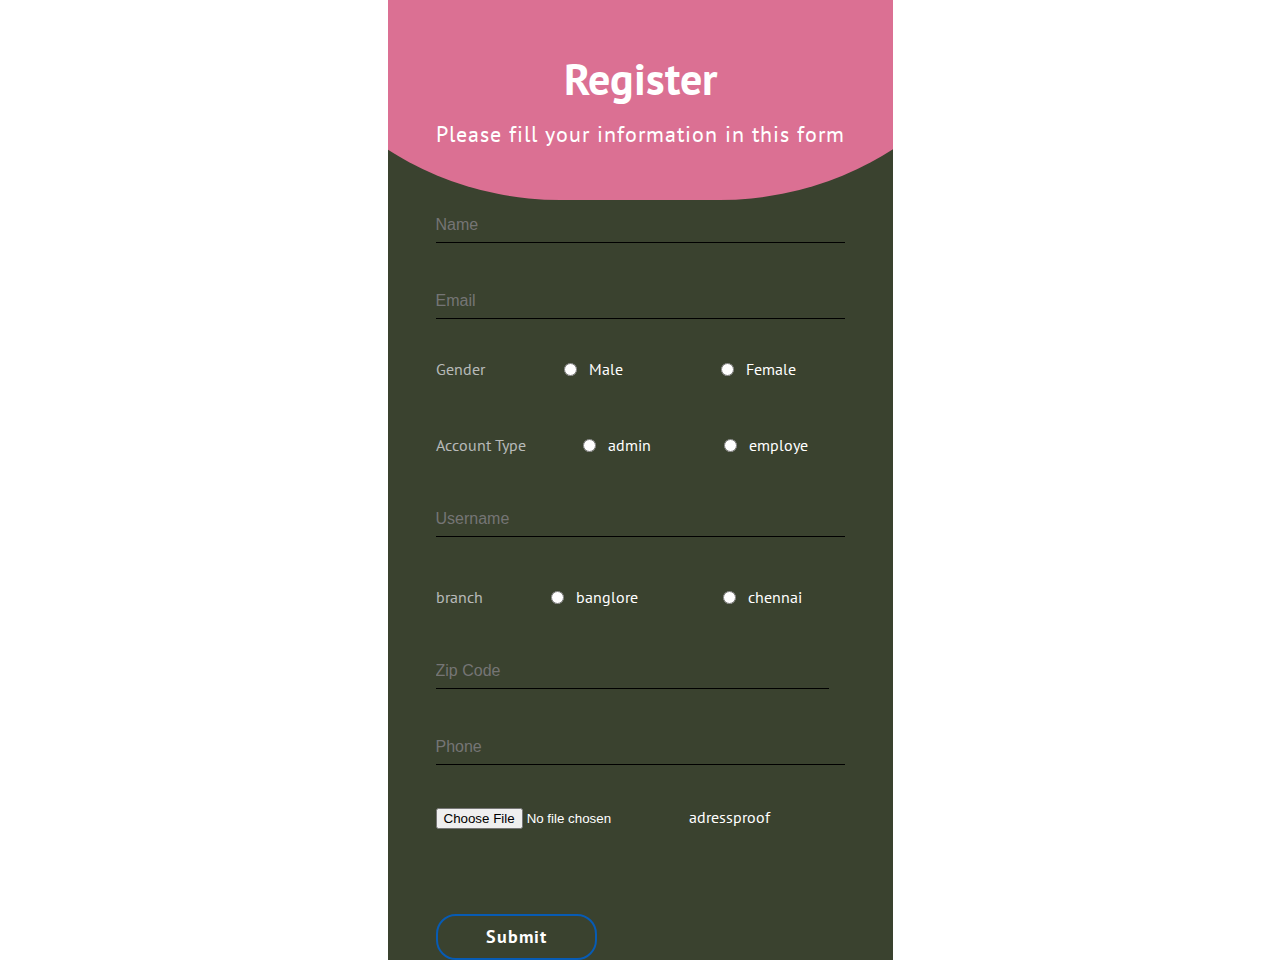
==== WebContent/RegistrationForm.html @ 964e198f "login.html log.css Registration.html Reg.css" ====
<!DOCTYPE html>
<html>
<head>
  <meta charset="UTF-8">
  <title>Registration Form | nssitc.com</title>
  
  
  <link rel="stylesheet" href="https://maxcdn.bootstrapcdn.com/font-awesome/4.7.0/css/font-awesome.min.css">

      <link rel="stylesheet" href="Reg.css">

  
</head>

<body>

  <div class="row">
  <section class="section">
    <header>
      <h3>Register</h3>
      <h4>Please fill your information in this form</h4>
    </header>
    <main>
      <form>
        <div class="form-item box-item">
          <input type="text" name="name" class="tx1" placeholder="Name" data-required>
          <small class="errorReq"><i class="fa fa-asterisk" aria-hidden="true"></i> required field</small>
        </div>
        <div class="form-item box-item">
          <input type="email" name="email" class="tx1" placeholder="Email" data-email data-required>
          <small class="errorReq"><i class="fa fa-asterisk" aria-hidden="true"></i> required field</small>
          <small class="errorEmail"><i class="fa fa-asterisk" aria-hidden="true"></i> email is not valid</small>
        </div>
        <div class="form-item box-item">
          <div class="form-item-triple">
            <div class="radio-label"> 
              <label class="label">Gender</label>
            </div>
            <div class="form-item"> 
              <input id="Male" type="radio" name="gender" value="Male" data-once>
              <label for="Male">Male</label>
            </div>
            <div class="form-item"> 
              <input id="Female" type="radio" name="gender" value="Female" data-once>
              <label for="Female">Female</label>
            </div>
          </div>
          <small class="errorOnce"><i class="fa fa-asterisk" aria-hidden="true"></i> choose at least one</small>
        </div>
        <div class="form-item box-item">
          <div class="form-item-triple">
            <div class="radio-label"> 
              <label class="label">Account Type</label>
            </div>
            <div class="form-item"> 
              <input id="sponsored" type="radio" name="gender2" value="sponsored" data-once>
              <label for="sponsored">admin</label>
            </div>
            <div class="form-item"> 
              <input id="paid" type="radio" name="gender2" value="paid" data-once>
              <label for="paid">employe</label>
            </div>
          </div>
          <small class="errorOnce"><i class="fa fa-asterisk" aria-hidden="true"></i> choose at least one</small>
        </div>
        <div class="form-item box-item">
          <input type="text" name="username1" placeholder="Username" data-required>
          <small class="errorReq"><i class="fa fa-asterisk" aria-hidden="true"></i> required field</small>
        </div>
        <div class="form-item box-item">
          <div class="form-item-triple">
            <div class="radio-label"> 
              <label class="label">branch</label>
            </div>
            <div class="form-item"> 
              <input id="banglore" type="radio" name="branch" value="Male" data-once>
              <label for="banglore">banglore</label>
            </div>
            <div class="form-item"> 
              <input id="chennai" type="radio" name="branch" value="chennai" data-once>
              <label for="chennai">chennai</label>
            </div>
          </div>
          <small class="errorOnce"><i class="fa fa-asterisk" aria-hidden="true"></i> choose at least one</small>
        </div>
        <div class="form-item-double box-item">
          
          <div class="form-item">
            <input type="text" name="zCode" placeholder="Zip Code" data-required data-number>
            <small class="errorReq"><i class="fa fa-asterisk" aria-hidden="true"></i> required field</small>
            <small class="errorNum"><i class="fa fa-asterisk" aria-hidden="true"></i> must be a number</small>
          </div>
        </div>
        <div class="form-item box-item">
          <input type="text" name="phone" placeholder="Phone" data-required data-number data-count="10">
          <small class="errorReq"><i class="fa fa-asterisk" aria-hidden="true"></i> required field</small>
          <small class="errorNum"><i class="fa fa-asterisk" aria-hidden="true"></i> must be a number</small>
          <small class="errorChar"><i class="fa fa-asterisk" aria-hidden="true"></i> must be 10 digits</small>
        </div>
        <div class="form-item box-item">
          <input type="file" id="myFile" name="filename">adressproof
          </div>
        <div class="form-item">
          <span id="submit" class="submit">Submit</span>
        </div>
       </form>
    </main><i class="wave"></i>
  </section>
</div>
  </body>

</html>
---- WebContent/Reg.css ----
@import url("https://fonts.googleapis.com/css?family=PT+Sans:400,700");
html {
  font-size: 10px;
  tap-highlight-color: rgba(0, 0, 0, 0);
  box-sizing: border-box;
}
 
*, *:before, *:after {
  margin: 0;
  padding: 0;
  box-sizing: inherit;
}
 
body {
  font-family: 'PT Sans', sans-serif;
  font-size: 16px;
  line-height: 1.428571429;
  font-weight: 400;
  color: #fff;
}
 
.row {
  display: flex;
  align-items: center;
  justify-content: center;
}
 
.section {
  background-color: rgb(58, 66, 47);
  position: relative;
  overflow: hidden;
  display: flex;
  justify-content: center;
  flex-direction: column;
}
 
header,
main,
footer {
  display: block;
  position: relative;
  z-index: 1;
}
 
header {
  padding: 48px;
}
@media (max-width: 440px) {
  header {
    padding: 48px 24px;
  }
}
header > h3 {
  font-size: 44px;
  font-weight: 700;
  margin-bottom: 8px;
text-align: center;
}
header > h4 {
  font-size: 22px;
  font-weight: 400;
  letter-spacing: 1px;
text-align: center;
}
 
main {
  flex: 1;
  padding: 0 48px;
}
@media (max-width: 440px) {
  main {
    padding: 0 24px;
  }
}
 
footer {
  width: 100%;
  background-color: red;
  padding: 16px;
  align-self: center;
  text-align: center;
  margin-top: 32px;
}
footer a {
  color: #fff;
  font-weight: 700;
  text-decoration: none;
}
footer a:hover {
  text-decoration: underline;
}
 
form {
  height: 100%;
  display: flex;
  justify-content: center;
  flex-direction: column;
}
 
.label {
  color: rgba(226, 227, 232, 0.75);
  font-size: 16px;
}
 
small {
  display: none;
}
small.errorOnce {
  margin-top: 2px;
}
.tx1 {
margin-top: 10px;
}
.form-item input[type="text"],
.form-item input[type="number"],
.form-item input[type="email"] {
  display: block;
  color: #E2E3E8;
  font-size: 16px;
  width: 100%;
  background-color: transparent;
  border: none;
  border-bottom: 1px solid black;
  padding: 8px 0;
  appearance: none;
  outline: none;
}
.form-item i {
  font-size: 12px;
  color: red;
}
 
.box-item {
  height: 60px;
  margin-bottom: 16px;
}
 
.form-item-double {
  display: flex;
}
.form-item-double .form-item {
  flex: 1 1 auto;
}
.form-item-double .form-item:nth-child(1) {
  padding-right: 16px;
}
.form-item-double .form-item:nth-child(2) {
  padding-left: 16px;
}
 
.form-item-triple {
  display: flex;
  align-items: center;
  padding-top: 6px;
}
.form-item-triple .radio-label {
  flex: 1 1 auto;
  text-align: left;
}
.form-item-triple .radio-label label {
  display: inline-block;
  vertical-align: middle;
}
.form-item-triple .form-item {
  flex: 3 1 auto;
  text-align: center;
  margin: 0;
}
.form-item-triple .form-item label, .form-item-triple .form-item input[type="radio"] {
  display: inline-block;
  vertical-align: middle;
  margin: 0 4px;
}
 
.submit {
  display: inline-block;
  font-size: 18px;
  font-weight: 700;
  letter-spacing: 1px;
  padding: 8px 48px;
  margin-top: 32px;
  border: 2px solid #075BB4;
  border-radius: 20px;
  cursor: pointer;
  transition: all ease .2s;
}
.submit:hover {
  background-color: red;
  border: 2px solid black;
}
 
.wave {
  position: absolute;
  top: 0;
  left: 50%;
  width: 800px;
  height: 800px;
  margin-top: -600px;
  margin-left: -400px;
  background: palevioletred;
  border-radius: 40%;  
  animation: shift 20s infinite linear;
  z-index: 0;
}
 
 
@keyframes shift{
  from{
    transform: rotate(360deg);
  }
}
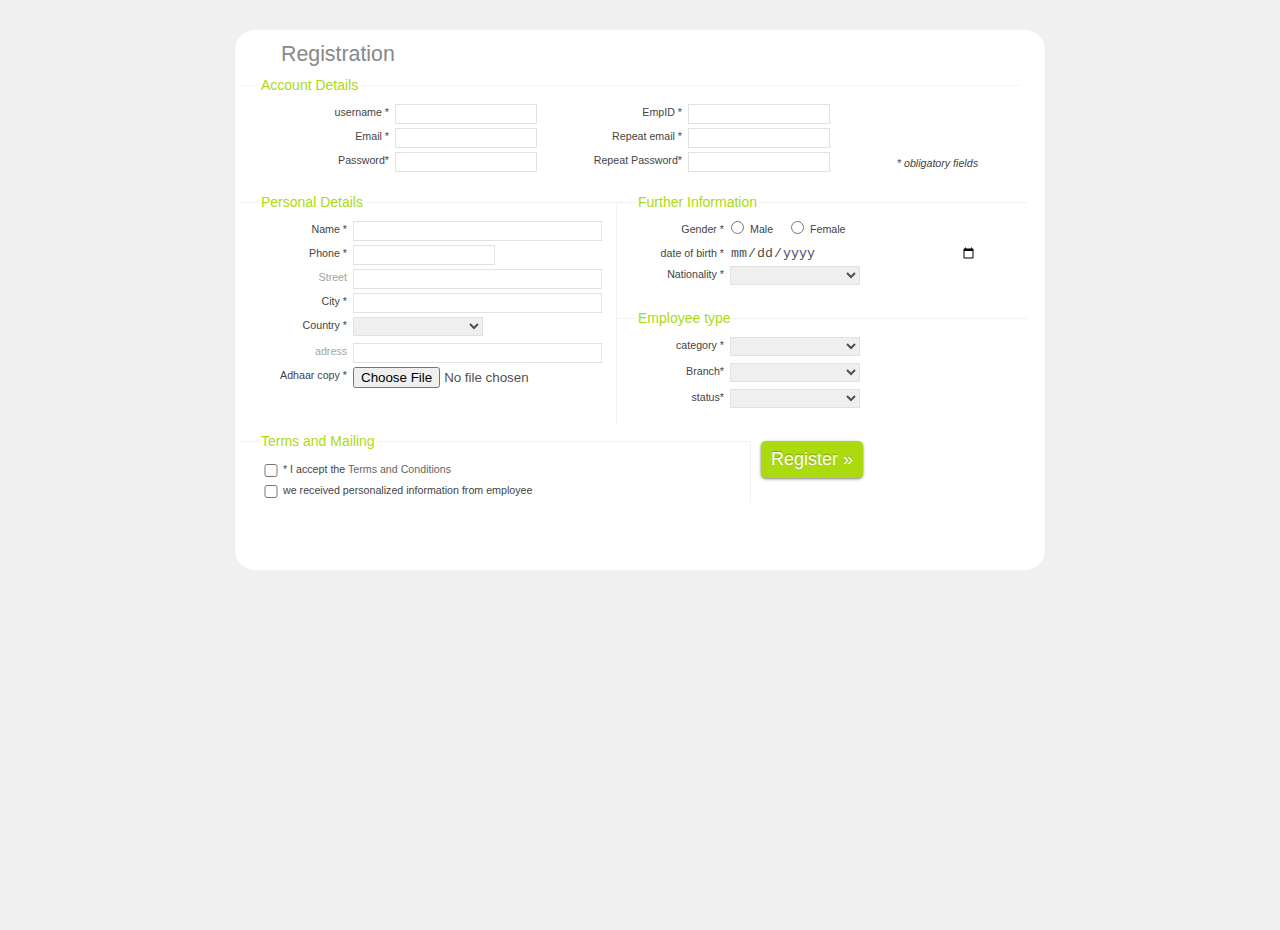
==== commit 2fb8029e: "updated regestration module" ====
--- a/WebContent/RegistrationForm.html
+++ b/WebContent/RegistrationForm.html
@@ -1,112 +1,175 @@
-<!DOCTYPE html>
-<html>
-<head>
-  <meta charset="UTF-8">
-  <title>Registration Form | nssitc.com</title>
-  
-  
-  <link rel="stylesheet" href="https://maxcdn.bootstrapcdn.com/font-awesome/4.7.0/css/font-awesome.min.css">
+<!DOCTYPE html PUBLIC "-//W3C//DTD XHTML 1.0 Strict//EN" "http://www.w3.org/TR/xhtml1/DTD/xhtml1-strict.dtd">
+<html xmlns="http://www.w3.org/1999/xhtml" xml:lang="en" lang="en">
+    <head>
+        <title>CSS Registration Form</title>
+        <meta http-equiv="Content-Type" content="text/html; charset=utf-8"/>
+        <link rel="stylesheet" href="Reg.css">
+    </head>
+    <body>    
+        <form action="" class="register">
+            <h1>Registration</h1>
+            <fieldset class="row1">
+                <legend>Account Details
+                </legend>
+                 <p>
+                    <label>username *
+                    </label>
+                    <input type="text"/>
+                    <label>EmpID *
+                    </label>
+                    <input type="text"/>
+                </p>
+                <p>
+                    <label>Email *
+                    </label>
+                    <input type="text"/>
+                    <label>Repeat email *
+                    </label>
+                    <input type="text"/>
+                </p>
+                <p>
+                    <label>Password*
+                    </label>
+                    <input type="text"/>
+                    <label>Repeat Password*
+                    </label>
+                    <input type="text"/>
+                    <label class="obinfo">* obligatory fields
+                    </label>
+                </p>
+            </fieldset>
+            <fieldset class="row2">
+                <legend>Personal Details
+                </legend>
+                <p>
+                    <label>Name *
+                    </label>
+                    <input type="text" class="long"/>
+                </p>
+                <p>
+                    <label>Phone *
+                    </label>
+                    <input type="text" maxlength="10"/>
+                </p>
+                <p>
+                    <label class="optional">Street
+                    </label>
+                    <input type="text" class="long"/>
+                </p>
+                <p>
+                    <label>City *
+                    </label>
+                    <input type="text" class="long"/>
+                </p>
+                <p>
+                    <label>Country *
+                    </label>
+                    <select>
+                        <option>
+                        </option>
+                        <option value="1">United States
+                        </option>
+                    </select>
+                </p>
+                <p>
+                    <label class="optional">adress
+                    </label>
+                    <input class="long" type="text" value="">
 
-      <link rel="stylesheet" href="Reg.css">
+                </p>
+                <p>
+                    <label>Adhaar copy *
+                    </label>
+                    <input type="file" class="long"/>
+                </p>
+            </fieldset>
+            <fieldset class="row3">
+                <legend>Further Information
+                </legend>
+                <p>
+                    <label>Gender *</label>
+                    <input type="radio" value="radio"/>
+                    <label class="gender">Male</label>
+                    <input type="radio" value="radio"/>
+                    <label class="gender">Female</label>
+                </p>
+              <p>
+                    <label>date of birth *
+                    </label>
+                    <input type="date" class="long"/>
+                </p>
+                <p>
+                    <label>Nationality *
+                    </label>
+                    <select>
+                        <option value="0">
+                        </option>
+                        <option value="1">United States
+                        </option>
+                    </select>
+                </p>
+            </fieldset>
+             <fieldset class="row3">
+                <legend>Employee type 
+                </legend>
+                 <p>
+                    <label>category *
+                    </label>
+                    <select>
+                        <option value="0">
+                        </option>
+                        <option value="1">Employee
+                        </option>
+                         <option value="2">admin
+                        </option>
+                    </select>
+                </p>
+                 <p>
+                    <label>Branch*
+                    </label>
+                    <select>
+                        <option value="0">
+                        </option>
+                        <option value="1">chennai
+                        </option>
+                         <option value="2">banglore
+                        </option>
+                        <option value="3">dubai
+                        </option>
+                    </select>
+                </p>
+                 <p>
+                    <label>status*
+                    </label>
+                    <select>
+                        <option value="0">
+                        </option>
+                        <option value="1">permanent staff
+                        </option>
+                         <option value="2">trainee
+                        </option>
+                    </select>
+                </p>
+         </fieldset>
+            <fieldset class="row4">
+                <legend>Terms and Mailing
+                </legend>
+                <p class="agreement">
+                    <input type="checkbox" value=""/>
+                    <label>*  I accept the <a href="#">Terms and Conditions</a></label>
+                </p>
+                <p class="agreement">
+                    <input type="checkbox" value=""/>
+                    <label>we received personalized information from employee</label>
+                </p>
+            </fieldset>
+            </fieldset>
+            <div><button class="button">Register &raquo;</button></div>
+        </form>
+    </body>
+</html>
 
-  
-</head>
 
-<body>
 
-  <div class="row">
-  <section class="section">
-    <header>
-      <h3>Register</h3>
-      <h4>Please fill your information in this form</h4>
-    </header>
-    <main>
-      <form>
-        <div class="form-item box-item">
-          <input type="text" name="name" class="tx1" placeholder="Name" data-required>
-          <small class="errorReq"><i class="fa fa-asterisk" aria-hidden="true"></i> required field</small>
-        </div>
-        <div class="form-item box-item">
-          <input type="email" name="email" class="tx1" placeholder="Email" data-email data-required>
-          <small class="errorReq"><i class="fa fa-asterisk" aria-hidden="true"></i> required field</small>
-          <small class="errorEmail"><i class="fa fa-asterisk" aria-hidden="true"></i> email is not valid</small>
-        </div>
-        <div class="form-item box-item">
-          <div class="form-item-triple">
-            <div class="radio-label"> 
-              <label class="label">Gender</label>
-            </div>
-            <div class="form-item"> 
-              <input id="Male" type="radio" name="gender" value="Male" data-once>
-              <label for="Male">Male</label>
-            </div>
-            <div class="form-item"> 
-              <input id="Female" type="radio" name="gender" value="Female" data-once>
-              <label for="Female">Female</label>
-            </div>
-          </div>
-          <small class="errorOnce"><i class="fa fa-asterisk" aria-hidden="true"></i> choose at least one</small>
-        </div>
-        <div class="form-item box-item">
-          <div class="form-item-triple">
-            <div class="radio-label"> 
-              <label class="label">Account Type</label>
-            </div>
-            <div class="form-item"> 
-              <input id="sponsored" type="radio" name="gender2" value="sponsored" data-once>
-              <label for="sponsored">admin</label>
-            </div>
-            <div class="form-item"> 
-              <input id="paid" type="radio" name="gender2" value="paid" data-once>
-              <label for="paid">employe</label>
-            </div>
-          </div>
-          <small class="errorOnce"><i class="fa fa-asterisk" aria-hidden="true"></i> choose at least one</small>
-        </div>
-        <div class="form-item box-item">
-          <input type="text" name="username1" placeholder="Username" data-required>
-          <small class="errorReq"><i class="fa fa-asterisk" aria-hidden="true"></i> required field</small>
-        </div>
-        <div class="form-item box-item">
-          <div class="form-item-triple">
-            <div class="radio-label"> 
-              <label class="label">branch</label>
-            </div>
-            <div class="form-item"> 
-              <input id="banglore" type="radio" name="branch" value="Male" data-once>
-              <label for="banglore">banglore</label>
-            </div>
-            <div class="form-item"> 
-              <input id="chennai" type="radio" name="branch" value="chennai" data-once>
-              <label for="chennai">chennai</label>
-            </div>
-          </div>
-          <small class="errorOnce"><i class="fa fa-asterisk" aria-hidden="true"></i> choose at least one</small>
-        </div>
-        <div class="form-item-double box-item">
-          
-          <div class="form-item">
-            <input type="text" name="zCode" placeholder="Zip Code" data-required data-number>
-            <small class="errorReq"><i class="fa fa-asterisk" aria-hidden="true"></i> required field</small>
-            <small class="errorNum"><i class="fa fa-asterisk" aria-hidden="true"></i> must be a number</small>
-          </div>
-        </div>
-        <div class="form-item box-item">
-          <input type="text" name="phone" placeholder="Phone" data-required data-number data-count="10">
-          <small class="errorReq"><i class="fa fa-asterisk" aria-hidden="true"></i> required field</small>
-          <small class="errorNum"><i class="fa fa-asterisk" aria-hidden="true"></i> must be a number</small>
-          <small class="errorChar"><i class="fa fa-asterisk" aria-hidden="true"></i> must be 10 digits</small>
-        </div>
-        <div class="form-item box-item">
-          <input type="file" id="myFile" name="filename">adressproof
-          </div>
-        <div class="form-item">
-          <span id="submit" class="submit">Submit</span>
-        </div>
-       </form>
-    </main><i class="wave"></i>
-  </section>
-</div>
-  </body>
 
-</html>+
--- a/WebContent/Reg.css
+++ b/WebContent/Reg.css
@@ -1,211 +1,233 @@
-@import url("https://fonts.googleapis.com/css?family=PT+Sans:400,700");
-html {
-  font-size: 10px;
-  tap-highlight-color: rgba(0, 0, 0, 0);
-  box-sizing: border-box;
-}
- 
-*, *:before, *:after {
-  margin: 0;
-  padding: 0;
-  box-sizing: inherit;
-}
- 
+*/*Set's border, padding and margin to 0 for all values*/
+{
+    padding: 0;
+    margin: 0;
+    border: 0;
+}
+body, html {
+    color: #373C40;
+    font-family: Verdana,Arial, Helvetica, sans-serif;
+    height: 100%;
+    background-color: #f0f0f0;
+    margin:10px;
+}
 body {
-  font-family: 'PT Sans', sans-serif;
-  font-size: 16px;
-  line-height: 1.428571429;
-  font-weight: 400;
-  color: #fff;
-}
- 
-.row {
-  display: flex;
-  align-items: center;
-  justify-content: center;
-}
- 
-.section {
-  background-color: rgb(58, 66, 47);
-  position: relative;
-  overflow: hidden;
-  display: flex;
-  justify-content: center;
-  flex-direction: column;
-}
- 
-header,
-main,
-footer {
-  display: block;
-  position: relative;
-  z-index: 1;
-}
- 
-header {
-  padding: 48px;
-}
-@media (max-width: 440px) {
-  header {
-    padding: 48px 24px;
-  }
-}
-header > h3 {
-  font-size: 44px;
-  font-weight: 700;
-  margin-bottom: 8px;
-text-align: center;
-}
-header > h4 {
-  font-size: 22px;
-  font-weight: 400;
-  letter-spacing: 1px;
-text-align: center;
-}
- 
-main {
-  flex: 1;
-  padding: 0 48px;
-}
-@media (max-width: 440px) {
-  main {
-    padding: 0 24px;
-  }
-}
- 
-footer {
-  width: 100%;
-  background-color: red;
-  padding: 16px;
-  align-self: center;
-  text-align: center;
-  margin-top: 32px;
-}
-footer a {
-  color: #fff;
-  font-weight: 700;
-  text-decoration: none;
-}
-footer a:hover {
-  text-decoration: underline;
-}
- 
-form {
-  height: 100%;
-  display: flex;
-  justify-content: center;
-  flex-direction: column;
-}
- 
-.label {
-  color: rgba(226, 227, 232, 0.75);
-  font-size: 16px;
-}
- 
-small {
-  display: none;
-}
-small.errorOnce {
-  margin-top: 2px;
-}
-.tx1 {
-margin-top: 10px;
-}
-.form-item input[type="text"],
-.form-item input[type="number"],
-.form-item input[type="email"] {
-  display: block;
-  color: #E2E3E8;
-  font-size: 16px;
-  width: 100%;
-  background-color: transparent;
-  border: none;
-  border-bottom: 1px solid black;
-  padding: 8px 0;
-  appearance: none;
-  outline: none;
-}
-.form-item i {
-  font-size: 12px;
-  color: red;
-}
- 
-.box-item {
-  height: 60px;
-  margin-bottom: 16px;
-}
- 
-.form-item-double {
-  display: flex;
-}
-.form-item-double .form-item {
-  flex: 1 1 auto;
-}
-.form-item-double .form-item:nth-child(1) {
-  padding-right: 16px;
-}
-.form-item-double .form-item:nth-child(2) {
-  padding-left: 16px;
-}
- 
-.form-item-triple {
-  display: flex;
-  align-items: center;
-  padding-top: 6px;
-}
-.form-item-triple .radio-label {
-  flex: 1 1 auto;
-  text-align: left;
-}
-.form-item-triple .radio-label label {
-  display: inline-block;
-  vertical-align: middle;
-}
-.form-item-triple .form-item {
-  flex: 3 1 auto;
-  text-align: center;
-  margin: 0;
-}
-.form-item-triple .form-item label, .form-item-triple .form-item input[type="radio"] {
-  display: inline-block;
-  vertical-align: middle;
-  margin: 0 4px;
-}
- 
-.submit {
-  display: inline-block;
-  font-size: 18px;
-  font-weight: 700;
-  letter-spacing: 1px;
-  padding: 8px 48px;
-  margin-top: 32px;
-  border: 2px solid #075BB4;
-  border-radius: 20px;
-  cursor: pointer;
-  transition: all ease .2s;
-}
-.submit:hover {
-  background-color: red;
-  border: 2px solid black;
-}
- 
-.wave {
-  position: absolute;
-  top: 0;
-  left: 50%;
-  width: 800px;
-  height: 800px;
-  margin-top: -600px;
-  margin-left: -400px;
-  background: palevioletred;
-  border-radius: 40%;  
-  animation: shift 20s infinite linear;
-  z-index: 0;
-}
- 
- 
-@keyframes shift{
-  from{
-    transform: rotate(360deg);
-  }
-}+    font-size: 70%;
+}
+p {
+    padding: 7px 0 7px 0;
+    font-weight: 500;
+    font-size: 10pt;
+}
+a {
+    color: #656565;
+    text-decoration:none;
+}
+a:hover{
+    color: #abda0f;
+    text-decoration: none;
+}
+h1 {
+    font-weight:200;
+    color: #888888;
+    font-size:16pt;
+    background: transparent url(../img/h1.png) no-repeat center left;
+    padding-left:33px;
+    margin:7px 5px 8px 8px;
+}
+h4 {
+    padding:1px;
+    color: #ACACAC;
+    font-size:9pt;
+    font-weight:100;
+    text-transform:uppercase;
+}
+form.register{
+    width:800px;
+    margin: 20px auto 0px auto;
+    height:530px;
+    background-color:#fff;
+    padding:5px;
+    -moz-border-radius:20px;
+    -webkit-border-radius:20px;
+}
+form p{
+    font-size: 8pt;
+    clear:both;
+    margin: 0;
+    color:gray;
+    padding:4px;
+}
+form.register fieldset.row1
+{
+    width:770px;
+    padding:5px;
+    float:left;
+    border-top:1px solid #F5F5F5;
+    margin-bottom:15px;
+}
+form.register fieldset.row1 label{
+    width:140px;
+    float: left;
+    text-align: right;
+    margin-right: 6px;
+    margin-top:2px;
+}
+form.register fieldset.row2
+{
+    border-top:1px solid #F1F1F1;
+    border-right:1px solid #F1F1F1;
+    height:220px;
+    padding:5px;
+    float:left;
+}
+form.register fieldset.row3
+{
+    border-top:1px solid #F1F1F1;
+    padding:5px;
+    float:left;
+    margin-bottom:15px;
+    width:400px;
+}
+form.register fieldset.row4
+{
+    border-top:1px solid #F1F1F1;
+    border-right:1px solid #F1F1F1;
+    padding:5px;
+    float:left;
+    clear:both;
+    width:500px;
+}
+form.register .infobox{
+    float:right;
+    margin-top:20px;
+    border: 1px solid #F1F1F1;
+    padding:5px;
+    width:380px;
+    height:98px;
+    font-size:9px;
+    background: #FDFEFA url(../img/bg_infobox.gif) repeat-x top left;
+}
+form.register legend
+{
+    color: #abda0f;
+    padding:2px;
+    margin-left: 14px;
+    font-weight:bold;
+    font-size: 14px;
+    font-weight:100;
+}
+form.register label{
+    color:#444;
+    width:98px;
+    float: left;
+    text-align: right;
+    margin-right: 6px;
+    margin-top:2px;
+}
+form.register label.optional{
+    float: left;
+    text-align: right;
+    margin-right: 6px;
+    margin-top:2px;
+    color: #A3A3A3;
+}
+form.register label.obinfo{
+    float:right;
+    padding:3px;
+    font-style:italic;
+}
+form.register input{
+    width: 140px;
+    color: #505050;
+    float: left;
+    margin-right: 5px;
+}
+form.register input.long{
+    width: 247px;
+    color: #505050;
+}
+form.register input.short{
+    width: 40px;
+    color: #505050;
+}
+form.register input[type=radio]
+{
+    float:left;
+    width:15px;
+}
+form.register label.gender{
+    margin-top:-1px;
+    margin-bottom:2px;
+    width:34px;
+    float:left;
+    text-align:left;
+    line-height:19px;
+}
+form.register input[type=text]
+{
+    border: 1px solid #E1E1E1;
+    height: 18px;
+}
+form.register input[type=password]
+{
+    border: 1px solid #E1E1E1;
+    height: 18px;
+}
+.button
+{
+    background: #abda0f url(../img/overlay.png) repeat-x;
+    padding: 8px 10px 8px;
+    color: #fff;
+    text-decoration: none;
+    -moz-border-radius: 5px;
+    -webkit-border-radius: 5px;
+    -moz-box-shadow: 0 1px 3px rgba(0,0,0,0.5);
+    -webkit-box-shadow: 0 1px 3px rgba(0,0,0,0.5);
+    text-shadow: 0 -1px 1px rgba(0,0,0,0.25);
+    cursor: pointer;
+    float:left;
+    font-size:18px;
+    margin:10px;
+}
+form.register input[type=text].year
+{
+    border: 1px solid #E1E1E1;
+    height: 18px;
+    width:30px;
+}
+form.register input[type=checkbox] {
+    width:14px;
+    margin-top:4px;
+}
+form.register select
+{
+    border: 1px solid #E1E1E1;
+    width: 130px;
+    float:left;
+    margin-bottom:3px;
+    color: #505050;
+    margin-right:5px;
+}
+form.register select.date
+{
+    width: 40px;
+}
+input:focus, select:focus{
+    background-color: #efffe0;
+}
+p.info{
+    font-size:7pt;
+    color: gray;
+}
+p.agreement{
+    margin-left:15px;
+}
+p.agreement label{
+    width:390px;
+    text-align:left;
+    margin-top:3px;
+}
+
+
+
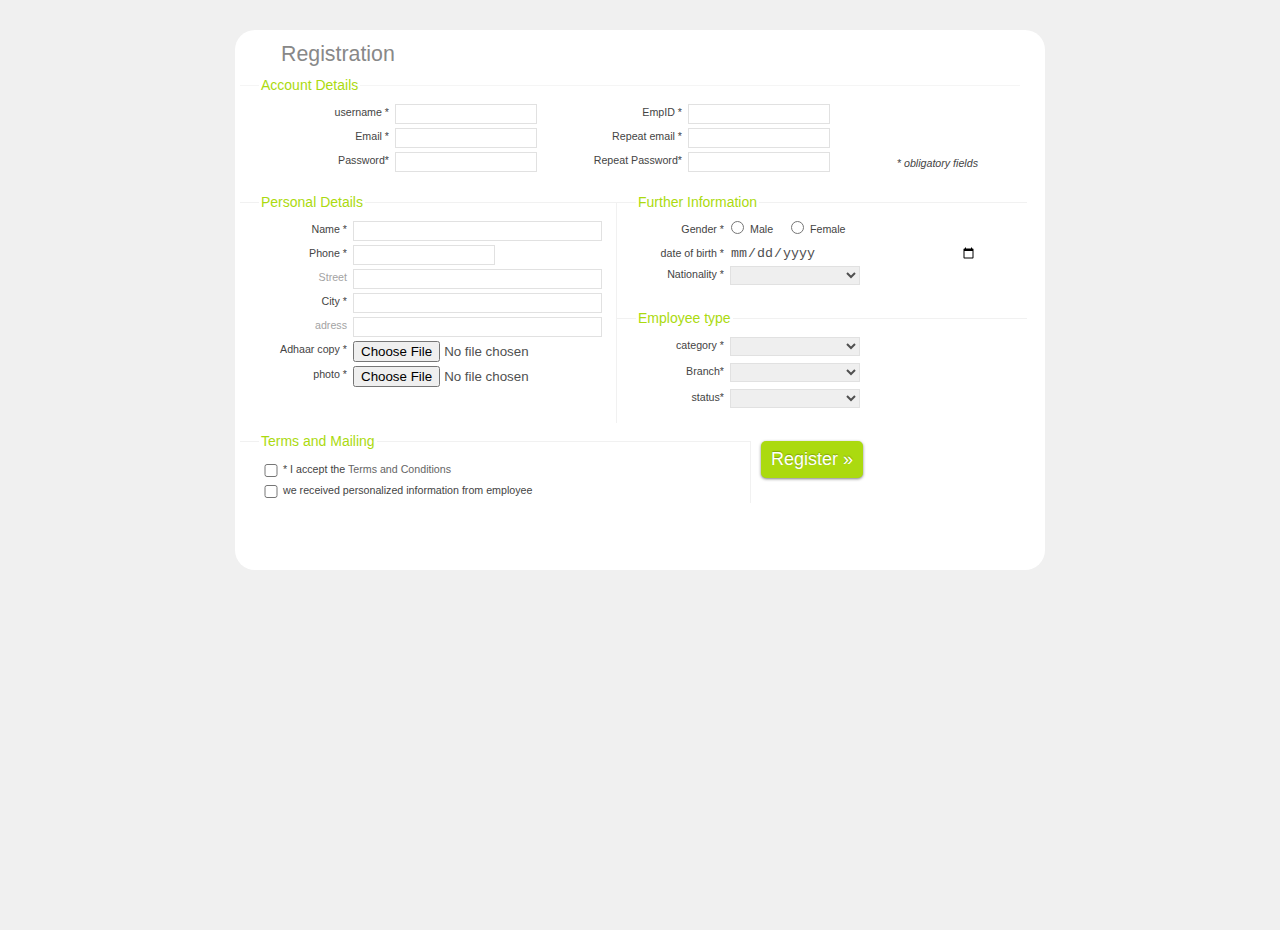
==== commit a1e485a2: "emp" ====
--- a/WebContent/RegistrationForm.html
+++ b/WebContent/RegistrationForm.html
@@ -62,23 +62,17 @@
                     <input type="text" class="long"/>
                 </p>
                 <p>
-                    <label>Country *
-                    </label>
-                    <select>
-                        <option>
-                        </option>
-                        <option value="1">United States
-                        </option>
-                    </select>
-                </p>
-                <p>
                     <label class="optional">adress
                     </label>
                     <input class="long" type="text" value="">
-
                 </p>
                 <p>
                     <label>Adhaar copy *
+                    </label>
+                    <input type="file" class="long"/>
+                </p>
+                <p>
+                    <label>photo *
                     </label>
                     <input type="file" class="long"/>
                 </p>
